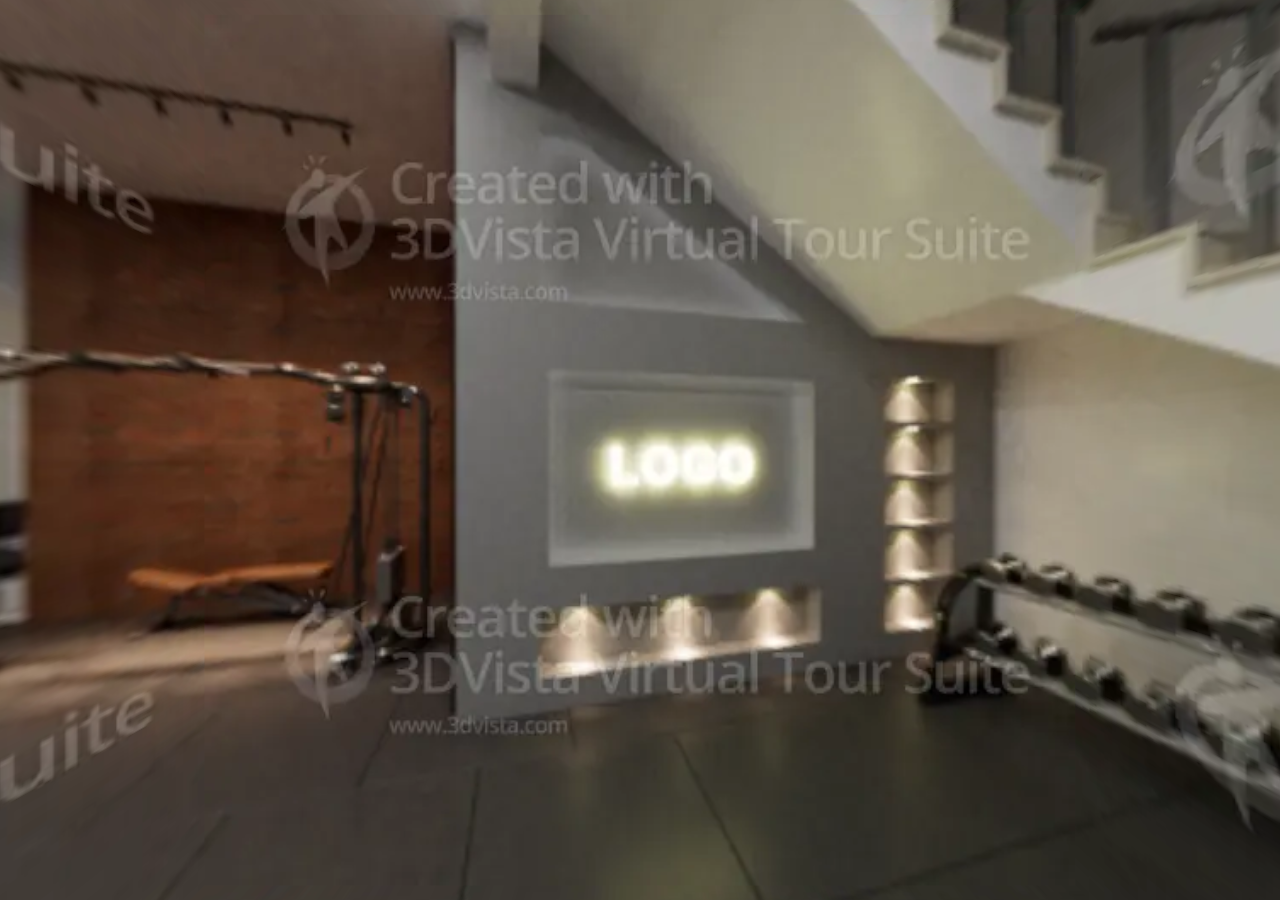
==== index.html @ 8293efd4 "Rename index.htm to index.html" ====
<!DOCTYPE html>
<html lang="tr">
<head>
    <title>Untitled 1</title>
    <meta http-equiv="Content-Type" content="text/html; charset=UTF-8" />
    <meta name="viewport" id="metaViewport" content="user-scalable=no, initial-scale=1, width=device-width, viewport-fit=cover" data-tdv-general-scale="0.5"/>
    <meta name="apple-mobile-web-app-capable" content="yes"/>
    <meta name="apple-mobile-web-app-status-bar-style" content="default">
    <script src="lib/tdvplayer.js?v=1787576703400"></script>
    <link rel="preload" href="locale/tr.txt?v=1787576703400" as="fetch" crossorigin="anonymous"/>
	<link rel="preload" href="script.js?v=1787576703400" as="script"/>
	<link rel="preload" href="media/panorama_395761B0_33BD_526A_4194_3ADAAD3AD51A_0/r/0/0_0.webp?v=1787576703400" as="image"/>
	<link rel="preload" href="media/panorama_395761B0_33BD_526A_4194_3ADAAD3AD51A_0/l/0/0_0.webp?v=1787576703400" as="image"/>
	<link rel="preload" href="media/panorama_395761B0_33BD_526A_4194_3ADAAD3AD51A_0/u/0/0_0.webp?v=1787576703400" as="image"/>
	<link rel="preload" href="media/panorama_395761B0_33BD_526A_4194_3ADAAD3AD51A_0/d/0/0_0.webp?v=1787576703400" as="image"/>
	<link rel="preload" href="media/panorama_395761B0_33BD_526A_4194_3ADAAD3AD51A_0/f/0/0_0.webp?v=1787576703400" as="image"/>
	<link rel="preload" href="media/panorama_395761B0_33BD_526A_4194_3ADAAD3AD51A_0/b/0/0_0.webp?v=1787576703400" as="image"/>
	<meta name="description" content="Virtual Tour"/>
	<meta name="theme-color" content="#FFFFFF"/>
    <script src="script.js?v=1787576703400"></script>
    <style type="text/css">
        html, body { height:100%; width:100%; height:100vh; width:100vw; margin:0; padding:0; overflow:hidden; }
        .fill-viewport { position:fixed; top:0; left:0; right:0; bottom:0; padding:0; margin:0; overflow: hidden; }
        .fill-viewport.landscape-left { left: env(safe-area-inset-left); }
		.fill-viewport.landscape-right { right: env(safe-area-inset-right); }
        #viewer { z-index:1; }
        #preloadContainer { z-index:2; opacity:0; background-color:rgba(255,255,255,1); transition: opacity 0.5s; -webkit-transition: opacity 0.5s; -moz-transition: opacity 0.5s; -o-transition: opacity 0.5s;}
    </style>
    
</head>
<body>
    <div id="preloadContainer" class="fill-viewport"><div style="z-index: 4; position: absolute; overflow: hidden; left: 0%; top: 50%; width: 100.00%; height: 10.00%" ><div style="text-align:left; color:#000; "><DIV STYLE="text-align:center;font-size:1.6666666666666665vmin;"><SPAN STYLE="display:inline-block; letter-spacing:0vmin; white-space:pre-wrap;color:#777777;font-size:1.67vmin;font-family:Arial, Helvetica, sans-serif;">Loading virtual tour. Please wait...</SPAN></DIV><DIV STYLE="text-align:center;font-size:1.6666666666666665vmin;"><SPAN STYLE="display:inline-block; letter-spacing:0vmin; white-space:pre-wrap;color:#777777;font-size:1.67vmin;font-family:Arial, Helvetica, sans-serif;">created with the trial of 3DVista VT Pro</SPAN></DIV><DIV STYLE="text-align:center;font-size:1.4814814814814814vmin;"><A HREF="https://www.3dvista.com" TARGET="_blank" STYLE="text-decoration:none; color:inherit;"><SPAN STYLE="display:inline-block; letter-spacing:0vmin; white-space:pre-wrap;color:#999999;font-size:1.48vmin;font-family:Arial, Helvetica, sans-serif;"><U>www.3DVista.com</U></SPAN></A></DIV></div></div></div>
    <div id="viewer" class="fill-viewport"></div>
</body>
</html>
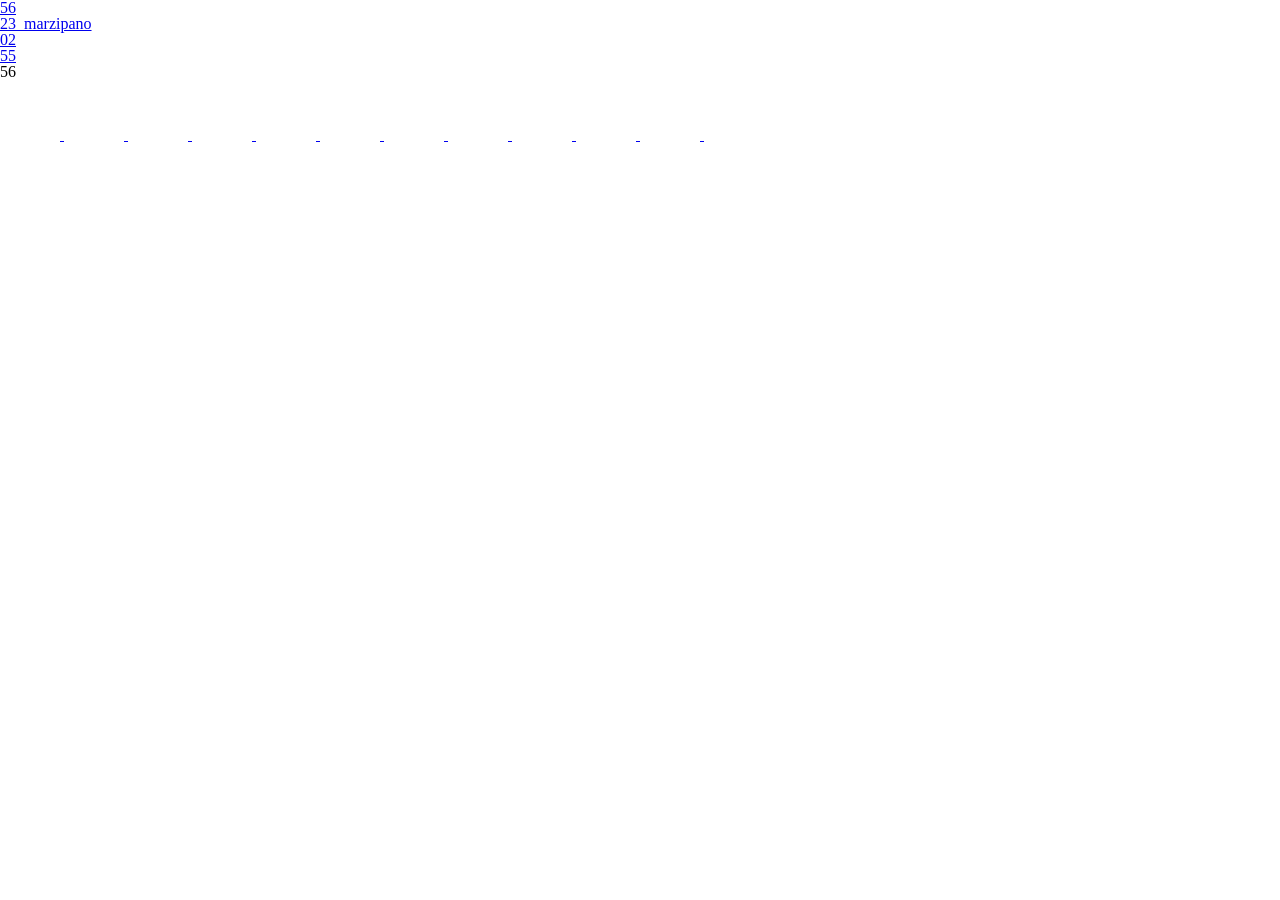
==== commit 1d626d30: "Marzipano tur" ====
--- a/index.html
+++ b/index.html
@@ -1,35 +1,83 @@
 <!DOCTYPE html>
-<html lang="tr">
+<html>
 <head>
-    <title>Untitled 1</title>
-    <meta http-equiv="Content-Type" content="text/html; charset=UTF-8" />
-    <meta name="viewport" id="metaViewport" content="user-scalable=no, initial-scale=1, width=device-width, viewport-fit=cover" data-tdv-general-scale="0.5"/>
-    <meta name="apple-mobile-web-app-capable" content="yes"/>
-    <meta name="apple-mobile-web-app-status-bar-style" content="default">
-    <script src="lib/tdvplayer.js?v=1787576703400"></script>
-    <link rel="preload" href="locale/tr.txt?v=1787576703400" as="fetch" crossorigin="anonymous"/>
-	<link rel="preload" href="script.js?v=1787576703400" as="script"/>
-	<link rel="preload" href="media/panorama_395761B0_33BD_526A_4194_3ADAAD3AD51A_0/r/0/0_0.webp?v=1787576703400" as="image"/>
-	<link rel="preload" href="media/panorama_395761B0_33BD_526A_4194_3ADAAD3AD51A_0/l/0/0_0.webp?v=1787576703400" as="image"/>
-	<link rel="preload" href="media/panorama_395761B0_33BD_526A_4194_3ADAAD3AD51A_0/u/0/0_0.webp?v=1787576703400" as="image"/>
-	<link rel="preload" href="media/panorama_395761B0_33BD_526A_4194_3ADAAD3AD51A_0/d/0/0_0.webp?v=1787576703400" as="image"/>
-	<link rel="preload" href="media/panorama_395761B0_33BD_526A_4194_3ADAAD3AD51A_0/f/0/0_0.webp?v=1787576703400" as="image"/>
-	<link rel="preload" href="media/panorama_395761B0_33BD_526A_4194_3ADAAD3AD51A_0/b/0/0_0.webp?v=1787576703400" as="image"/>
-	<meta name="description" content="Virtual Tour"/>
-	<meta name="theme-color" content="#FFFFFF"/>
-    <script src="script.js?v=1787576703400"></script>
-    <style type="text/css">
-        html, body { height:100%; width:100%; height:100vh; width:100vw; margin:0; padding:0; overflow:hidden; }
-        .fill-viewport { position:fixed; top:0; left:0; right:0; bottom:0; padding:0; margin:0; overflow: hidden; }
-        .fill-viewport.landscape-left { left: env(safe-area-inset-left); }
-		.fill-viewport.landscape-right { right: env(safe-area-inset-right); }
-        #viewer { z-index:1; }
-        #preloadContainer { z-index:2; opacity:0; background-color:rgba(255,255,255,1); transition: opacity 0.5s; -webkit-transition: opacity 0.5s; -moz-transition: opacity 0.5s; -o-transition: opacity 0.5s;}
-    </style>
+<title>Project Title</title>
+<meta charset="utf-8">
+<meta name="viewport" content="target-densitydpi=device-dpi, width=device-width, initial-scale=1.0, maximum-scale=1.0, minimum-scale=1.0, user-scalable=no, minimal-ui" />
+<style> @-ms-viewport { width: device-width; } </style>
+<link rel="stylesheet" href="vendor/reset.min.css">
+<link rel="stylesheet" href="style.css">
+</head>
+<body class="multiple-scenes ">
+
+<div id="pano"></div>
+
+<div id="sceneList">
+  <ul class="scenes">
     
-</head>
-<body>
-    <div id="preloadContainer" class="fill-viewport"><div style="z-index: 4; position: absolute; overflow: hidden; left: 0%; top: 50%; width: 100.00%; height: 10.00%" ><div style="text-align:left; color:#000; "><DIV STYLE="text-align:center;font-size:1.6666666666666665vmin;"><SPAN STYLE="display:inline-block; letter-spacing:0vmin; white-space:pre-wrap;color:#777777;font-size:1.67vmin;font-family:Arial, Helvetica, sans-serif;">Loading virtual tour. Please wait...</SPAN></DIV><DIV STYLE="text-align:center;font-size:1.6666666666666665vmin;"><SPAN STYLE="display:inline-block; letter-spacing:0vmin; white-space:pre-wrap;color:#777777;font-size:1.67vmin;font-family:Arial, Helvetica, sans-serif;">created with the trial of 3DVista VT Pro</SPAN></DIV><DIV STYLE="text-align:center;font-size:1.4814814814814814vmin;"><A HREF="https://www.3dvista.com" TARGET="_blank" STYLE="text-decoration:none; color:inherit;"><SPAN STYLE="display:inline-block; letter-spacing:0vmin; white-space:pre-wrap;color:#999999;font-size:1.48vmin;font-family:Arial, Helvetica, sans-serif;"><U>www.3DVista.com</U></SPAN></A></DIV></div></div></div>
-    <div id="viewer" class="fill-viewport"></div>
+      <a href="javascript:void(0)" class="scene" data-id="0-56">
+        <li class="text">56</li>
+      </a>
+    
+      <a href="javascript:void(0)" class="scene" data-id="1-23_marzipano">
+        <li class="text">23_marzipano</li>
+      </a>
+    
+      <a href="javascript:void(0)" class="scene" data-id="2-02">
+        <li class="text">02</li>
+      </a>
+    
+      <a href="javascript:void(0)" class="scene" data-id="3-55">
+        <li class="text">55</li>
+      </a>
+    
+  </ul>
+</div>
+
+<div id="titleBar">
+  <h1 class="sceneName"></h1>
+</div>
+
+<a href="javascript:void(0)" id="autorotateToggle">
+  <img class="icon off" src="img/play.png">
+  <img class="icon on" src="img/pause.png">
+</a>
+
+<a href="javascript:void(0)" id="fullscreenToggle">
+  <img class="icon off" src="img/fullscreen.png">
+  <img class="icon on" src="img/windowed.png">
+</a>
+
+<a href="javascript:void(0)" id="sceneListToggle">
+  <img class="icon off" src="img/expand.png">
+  <img class="icon on" src="img/collapse.png">
+</a>
+
+<a href="javascript:void(0)" id="viewUp" class="viewControlButton viewControlButton-1">
+  <img class="icon" src="img/up.png">
+</a>
+<a href="javascript:void(0)" id="viewDown" class="viewControlButton viewControlButton-2">
+  <img class="icon" src="img/down.png">
+</a>
+<a href="javascript:void(0)" id="viewLeft" class="viewControlButton viewControlButton-3">
+  <img class="icon" src="img/left.png">
+</a>
+<a href="javascript:void(0)" id="viewRight" class="viewControlButton viewControlButton-4">
+  <img class="icon" src="img/right.png">
+</a>
+<a href="javascript:void(0)" id="viewIn" class="viewControlButton viewControlButton-5">
+  <img class="icon" src="img/plus.png">
+</a>
+<a href="javascript:void(0)" id="viewOut" class="viewControlButton viewControlButton-6">
+  <img class="icon" src="img/minus.png">
+</a>
+
+<script src="vendor/screenfull.min.js" ></script>
+<script src="vendor/bowser.min.js" ></script>
+<script src="vendor/marzipano.js" ></script>
+
+<script src="data.js"></script>
+<script src="index.js"></script>
+
 </body>
 </html>
